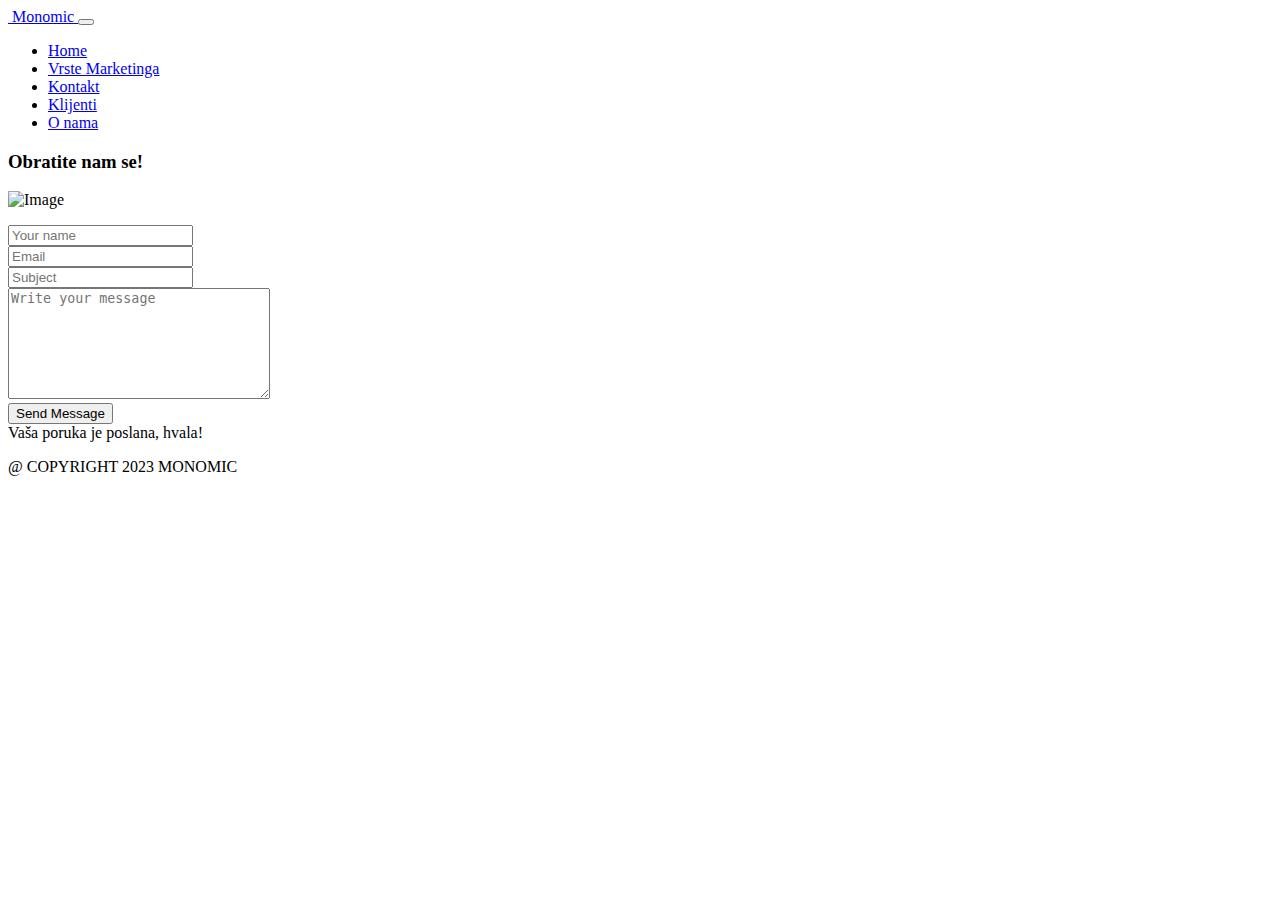
==== forms.html @ 0d275d19 "Add files via upload" ====
<!doctype html>
<html lang="en">

<head>
  <!-- Required meta tags -->
  <meta charset="utf-8">
  <meta name="viewport" content="width=device-width, initial-scale=1, shrink-to-fit=no">
  <link href="https://fonts.googleapis.com/css?family=Roboto:400,700,900&display=swap" rel="stylesheet">

  <link rel="stylesheet" href="fonts/icomoon/style.css">


  <!-- Bootstrap CSS -->
  <link rel="stylesheet" href="form\css\bootstrap.min.css">
  <link href="https://cdn.jsdelivr.net/npm/bootstrap@5.0.0-beta2/dist/css/bootstrap.min.css" rel="stylesheet"
    integrity="sha384-BmbxuPwQa2lc/FVzBcNJ7UAyJxM6wuqIj61tLrc4wSX0szH/Ev+nYRRuWlolflfl" crossorigin="anonymous">

  <!-- Style -->
  <link rel="stylesheet" href="form\css\style.css">

  <link rel="preconnect" href="https://fonts.gstatic.com">
  <link rel="preconnect" href="https://fonts.gstatic.com">

  <link
    href="https://fonts.googleapis.com/css2?family=Montserrat:ital,wght@0,100;0,200;0,300;0,400;0,500;0,700;0,800;0,900;1,100;1,200;1,300;1,400;1,500;1,600;1,700;1,800;1,900&family=Ubuntu&display=swap"
    rel="stylesheet">

  <title>Monomic Marketing / Prijava</title>
</head>

<body>

  <section id="title">
    <div class="container-fluid shadow">

      <!-- NAVBAR -->

      <nav class="navbar navbar-expand-lg navbar-light ">
        <a class="navbar-brand" href="#">
        <img src="images\Logo4.png" class="d-inline-block logo-brand align-top" alt="">
            Monomic
        </a>
        <button class="navbar-toggler" type="button" data-toggle="collapse" data-target="#navbarSupportedContent"
          aria-controls="navbarSupportedContent" aria-expanded="false" aria-label="Toggle navigation">
          <span class="navbar-toggler-icon"></span>
        </button>
        <div class="collapse navbar-collapse" id="navbarSupportedContent">
          <ul class="navbar-nav ms-auto">
            <li class="nav-item">
              <a class="nav-link" href="index.html">Home</a>
            </li>
            <li class="nav-item">
              <a class="nav-link" href="index.html #marketing">Vrste
                Marketinga</a>
            </li>
            <li class="nav-item">
              <a class="nav-link" href="index.html #kontakt">Kontakt</a>
            </li>
            <li class="nav-item">
              <a class="nav-link" href="klijenti.html">Klijenti</a>
            </li>
            <li class="nav-item">
              <a class="nav-link" href="onama.html">O nama</a>
            </li>
          </ul>
        </div>
      </nav>
    </div>
  </section>

  <div class="content">

    <div class="container">
      <div class="row justify-content-center">
        <div class="col-md-10">


          <div class="row justify-content-center">
            <div class="col-md-6 odmak">

              <h3 class="heading mb-4">Obratite nam se!</h3>
              <p></p>

              <p><img src="images\forma2.png" alt="Image" class="img-fluid"></p>


            </div>
            <div class="col-md-6">

              <form class="mb-5" method="post" id="contactForm" name="contactForm">
                <div class="row">
                  <div class="col-md-12 form-group">
                    <input type="text" class="form-control" name="name" id="name" placeholder="Your name">
                  </div>
                </div>
                <div class="row">
                  <div class="col-md-12 form-group">
                    <input type="text" class="form-control" name="email" id="email" placeholder="Email">
                  </div>
                </div>
                <div class="row">
                  <div class="col-md-12 form-group">
                    <input type="text" class="form-control" name="subject" id="subject" placeholder="Subject">
                  </div>
                </div>
                <div class="row">
                  <div class="col-md-12 form-group">
                    <textarea class="form-control" name="message" id="message" cols="30" rows="7"
                      placeholder="Write your message"></textarea>
                  </div>
                </div>
                <div class="row">
                  <div class="col-12">
                    <input type="submit" value="Send Message" class="btn btn-primary rounded-0 py-2 px-4">
                    <span class="submitting"></span>
                  </div>
                </div>
              </form>

              <div id="form-message-warning mt-4"></div>
              <div id="form-message-success">
                Vaša poruka je poslana, hvala!
              </div>
            </div>
          </div>
        </div>
      </div>
    </div>
  </div>

  <footer id="footer">
    <p class="copyright-tekst">@ COPYRIGHT 2023 MONOMIC</p>
  </footer>



  <script src="form\js\jquery-3.3.1.min.js"></script>
  <script src="form\js\popper.min.js"></script>
  <script src="form\js\bootstrap.min.js"></script>
  <script src="form\js\jquery.validate.min.js"></script>
  <script src="form\js\main.js"></script>

</body>

</html>
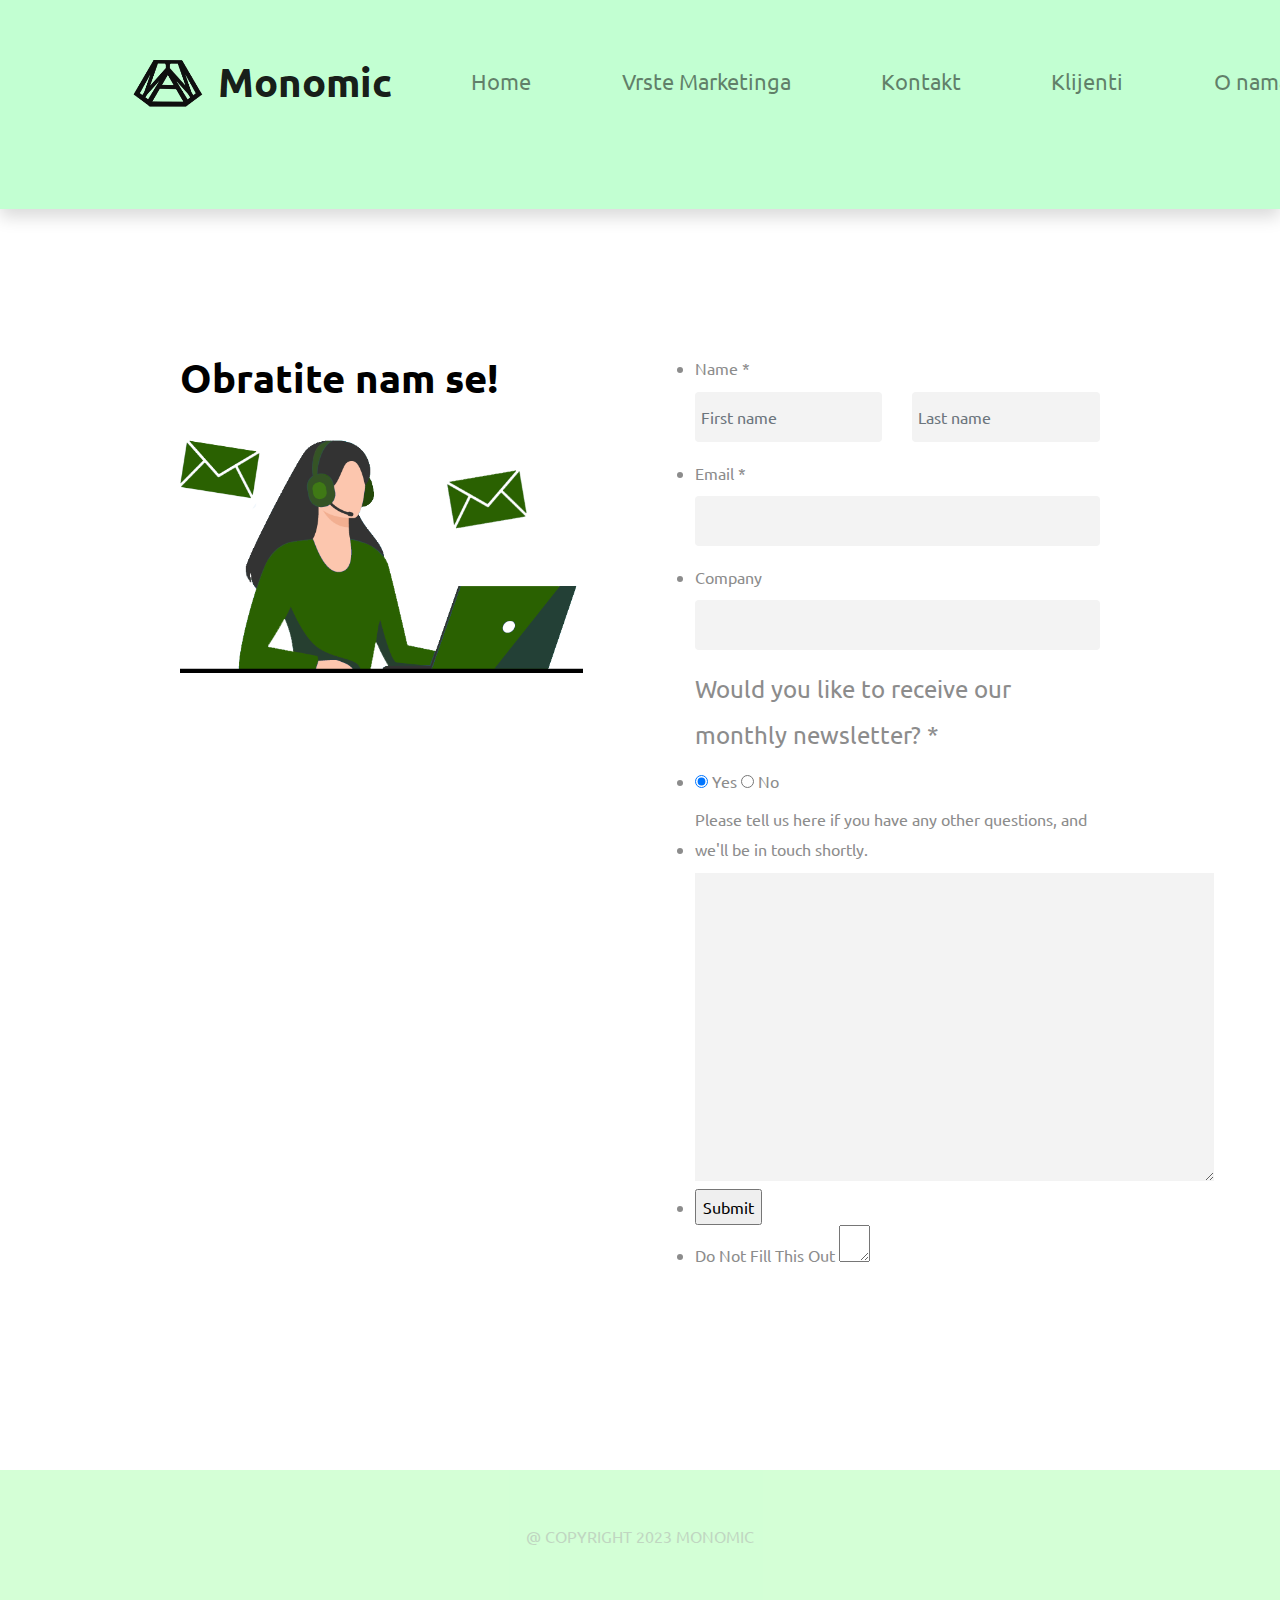
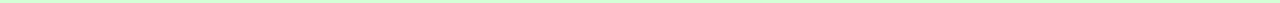
==== commit 53b107a9: "Update forms.html" ====
--- a/forms.html
+++ b/forms.html
@@ -6,8 +6,10 @@
   <meta charset="utf-8">
   <meta name="viewport" content="width=device-width, initial-scale=1, shrink-to-fit=no">
   <link href="https://fonts.googleapis.com/css?family=Roboto:400,700,900&display=swap" rel="stylesheet">
-
+  <link rel="icon" type="image/x-icon" href="images\favicon.ico?">
   <link rel="stylesheet" href="fonts/icomoon/style.css">
+  <link href="form\css\structure.css" rel="stylesheet">
+  <link href="form\css\form.css" rel="stylesheet">
 
 
   <!-- Bootstrap CSS -->
@@ -82,46 +84,119 @@
               <p></p>
 
               <p><img src="images\forma2.png" alt="Image" class="img-fluid"></p>
-
-
             </div>
             <div class="col-md-6">
-
-              <form class="mb-5" method="post" id="contactForm" name="contactForm">
-                <div class="row">
-                  <div class="col-md-12 form-group">
-                    <input type="text" class="form-control" name="name" id="name" placeholder="Your name">
-                  </div>
-                </div>
-                <div class="row">
-                  <div class="col-md-12 form-group">
-                    <input type="text" class="form-control" name="email" id="email" placeholder="Email">
-                  </div>
-                </div>
-                <div class="row">
-                  <div class="col-md-12 form-group">
-                    <input type="text" class="form-control" name="subject" id="subject" placeholder="Subject">
-                  </div>
-                </div>
-                <div class="row">
-                  <div class="col-md-12 form-group">
-                    <textarea class="form-control" name="message" id="message" cols="30" rows="7"
-                      placeholder="Write your message"></textarea>
-                  </div>
-                </div>
-                <div class="row">
-                  <div class="col-12">
-                    <input type="submit" value="Send Message" class="btn btn-primary rounded-0 py-2 px-4">
-                    <span class="submitting"></span>
-                  </div>
-                </div>
-              </form>
-
-              <div id="form-message-warning mt-4"></div>
-              <div id="form-message-success">
-                Vaša poruka je poslana, hvala!
+              <div class="ltr"
+                style="border: 0; box-shadow: rgba(0,0,0,0.0) 0px 0px 0; -webkit-box-shadow: 0;">
+                <form class="mb-5" id="form1" name="form1" accept-charset="UTF-8" autocomplete="off"
+                  enctype="multipart/form-data" method="post" novalidate
+                  action="https://monomic.wufoo.com/forms/zhk0q7601x6916/#public">
+                  <ul>
+                    <li id="foli1" class="notranslate">
+                      <label class="desc" id="title1">
+                        Name
+                        <span id="req_1" class="req">*</span>
+                      </label>
+                      <span>
+                        <div class="row">
+                          <div class="col-md-6 col-sm-6 form-group">
+                            <input id="Field1" name="Field1" type="text" class="form-control round field text fn" value=""
+                              style="background: #f3f3f3; border: 0; padding-left: 6px;" size="30" tabindex="0" placeholder="First name" required />
+                          </div>
+                          <div class="col-md-6 col-sm-6 form-group">
+                            <input id="Field2" name="Field2" type="text" class="form-control round field text ln" value=""
+                            style="background: #f3f3f3; border: 0; padding-left: 6px;"size="30" tabindex="0"
+                            onkeyup="handleInput(this);" onchange="handleInput(this);" placeholder="Last name" required="">
+                          </div>
+                        </div>
+                      </span>
+                    </li>
+                    <li id="foli3" class="notranslate      ">
+                      <label class="desc" id="title3" for="Field3">
+                        Email
+                        <span id="req_3" class="req">*</span>
+                      </label>
+                      <div>
+                        <div class="row">
+                          <div class="col-md-12 form-group">
+                        <input id="Field3" name="Field3" type="email" spellcheck="false" class="form-control round field text large"
+                          style="background: #f3f3f3; border: 0; padding-left: 6px;" value="" maxlength="255" tabindex="0" placeholder=""
+                          required />
+                          </div>
+                        </div>
+                      </div>
+                    </li>
+                    <li id="foli4" data-wufoo-field data-field-type="text" class="notranslate      ">
+                      <label class="desc" id="title4" for="Field4">
+                        Company
+                      </label>
+                      <div class="row">
+                        <div class="col-md-12 form-group">
+                        <input id="Field4" name="Field4" type="text" class="form-control round field text large"
+                          style="background: #f3f3f3; border: 0; padding-left: 6px;" value="" maxLength="255" tabindex="0" onkeyup=""
+                          placeholder="" />
+                        </div>
+                      </div>
+                    </li>
+                    <li id="foli5" class="     ">
+                      <fieldset>
+                        <![if !IE | (gte IE 8)]>
+                        <legend id="title5" class="desc notranslate">
+                          Would you like to receive our monthly newsletter?
+                          <span id="req_5" class="req">*</span>
+                        </legend>
+                        <![endif]>
+                        <!--[if lt IE 8]>
+                          <label id="title5" class="desc">
+                          Would you like to receive our monthly newsletter?
+                          <span id="req_5" class="req">*</span>
+                          </label>
+                          <![endif]-->
+                        <div>
+                          <input id="radioDefault_5" name="Field5" type="hidden" value="" />
+                          <span>
+                            <input id="Field5_0" name="Field5" type="radio" class="field radio" value="Yes" tabindex="0"
+                              onchange="" checked="checked" required />
+                            <label class="choice" for="Field5_0">
+                              <span class="choice__text notranslate">Yes</span>
+                              <span class="choice__qty">
+                              </span>
+                            </label>
+                          </span>
+                          <span>
+                            <input id="Field5_1" name="Field5" type="radio" class="field radio" value="No" tabindex="0"
+                              onchange="" required />
+                            <label class="choice" for="Field5_1">
+                              <span class="choice__text notranslate">No</span>
+                              <span class="choice__qty">
+                              </span>
+                            </label>
+                          </span>
+                        </div>
+                      </fieldset>
+                    </li>
+                    <li id="foli6" class="notranslate"><label class="desc" id="title6" for="Field6">
+                        Please tell us here if you have any other questions, and we'll be in touch shortly.
+                      </label>
+                      <textarea id="Field6" name="Field6" class="field textare medium"
+                        style="background: #f3f3f3; border: 0;" spellcheck="true" rows="10" cols="50" tabindex="0"
+                        onkeyup="validateRange(6, 'character');" placeholder=""></textarea>
+                    </li>
+
+                    <li class="buttons ">
+                      <div>
+
+                        <input id="saveForm" name="saveForm" class="btTxt submit" type="submit" value="Submit" />
+                    </li>
+                    <li class="hide">
+                      <label for="comment">Do Not Fill This Out</label>
+                      <textarea name="comment" id="comment" rows="1" cols="1"></textarea>
+                      <input type="hidden" id="idstamp" name="idstamp" value="[WUFOO VALUE IS HERE]" />
+                    </li>
+                  </ul>
+                </form>
               </div>
-            </div>
+            </div> 
           </div>
         </div>
       </div>
@@ -133,13 +208,14 @@
   </footer>
 
 
-
+</body>
   <script src="form\js\jquery-3.3.1.min.js"></script>
   <script src="form\js\popper.min.js"></script>
   <script src="form\js\bootstrap.min.js"></script>
   <script src="form\js\jquery.validate.min.js"></script>
   <script src="form\js\main.js"></script>
-
-</body>
-
-</html>+  <script src="scripts/wufoo.js"></script>
+
+
+
+</html>
